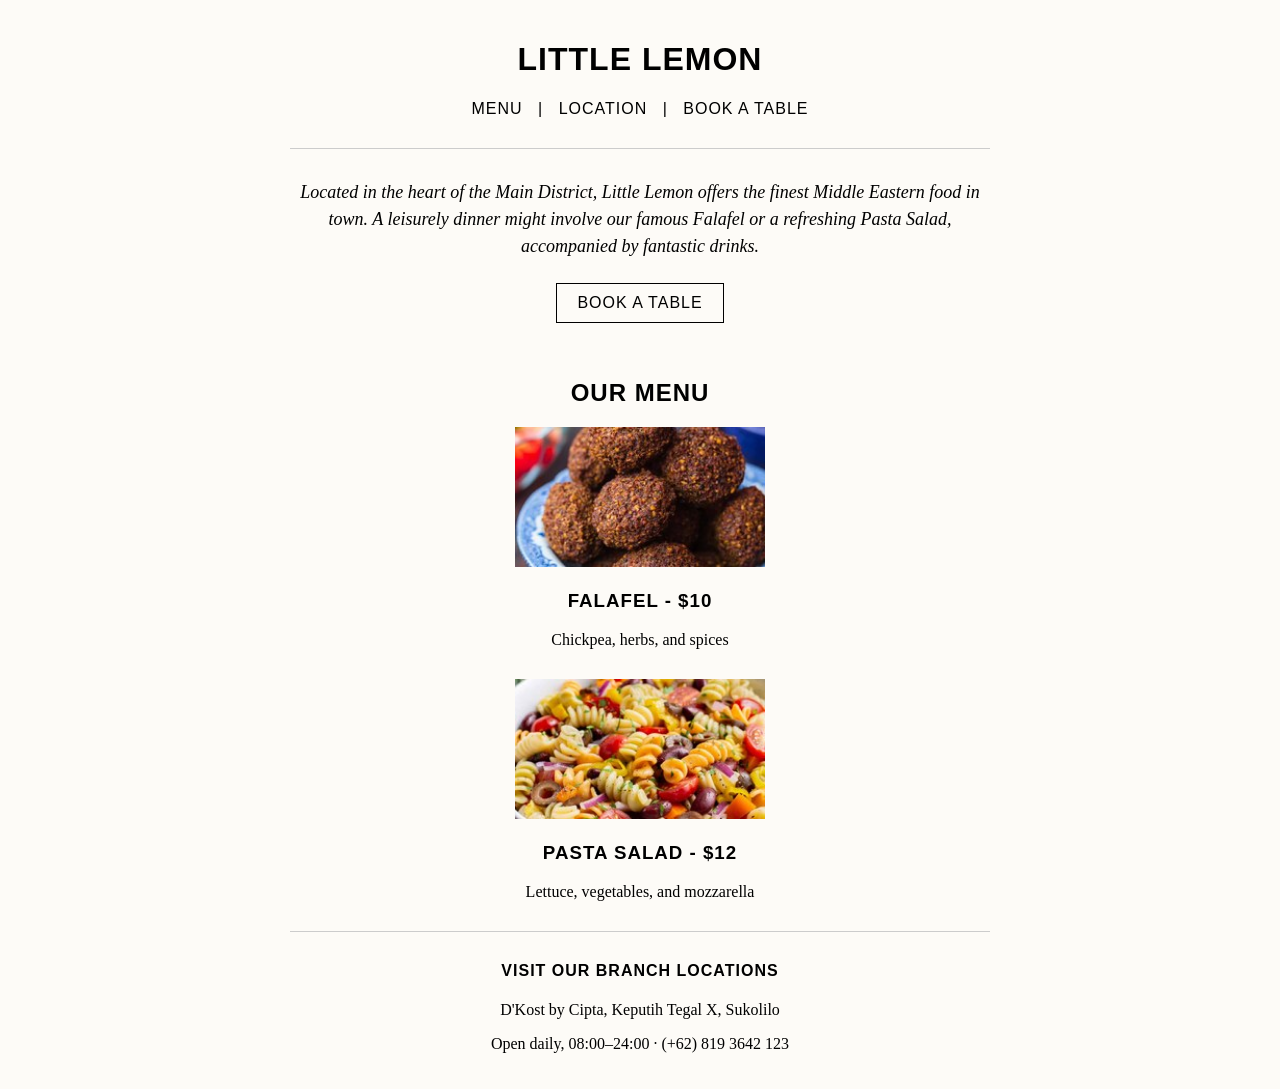
==== index.html @ 3c91d027 "Add files via upload" ====
<!DOCTYPE html>
<html>
  <head>
    <meta charset="UTF-8">
    <title>Little Lemon</title>
    <link rel="stylesheet" href="style.css">
  </head>
  <body>
    
    <header>
      <h1>LITTLE LEMON</h1>
      <nav>
        <a href="index.html">MENU</a> | 
        <a href="location.html">LOCATION</a> | 
        <a href="book.html">BOOK A TABLE</a>
      </nav>
    </header>

    <hr>

    <main>
      <div class="intro">
        <p>Located in the heart of the Main District, Little Lemon offers the finest Middle Eastern food in town. A leisurely dinner might involve our famous Falafel or a refreshing Pasta Salad, accompanied by fantastic drinks.</p>
        <br>
        <a href="book.html" class="button">BOOK A TABLE</a>
      </div>

      <br><br>

      <h2>OUR MENU</h2>
      
      <div class="menu-item">
        <img src="falafel.jpeg" width="250" alt="A falafel">
        <h3>FALAFEL - $10</h3>
        <p>Chickpea, herbs, and spices</p>
      </div>

      <div class="menu-item">
        <img src="salad.jpeg" width="250" alt="A pasta salad">
        <h3>PASTA SALAD - $12</h3>
        <p>Lettuce, vegetables, and mozzarella</p>
      </div>
    </main>

    <hr>

    <footer>
      <h4>VISIT OUR BRANCH LOCATIONS</h4>
      <p>D'Kost by Cipta, Keputih Tegal X, Sukolilo</p>
      <p>Open daily, 08:00–24:00 &middot; (+62) 819 3642 123</p>
    </footer>

  </body>
</html>
---- style.css ----
/* slide: s2-first-rules · indicator 1 · end state */
/* Little Lemon — style.css
   Built in class order. Each block is added on one deck section. */

/* ===== 1. A first rule: element selectors (§2) ===== */

/* Styling super basic ala tugas kelas */

body {
  background-color: #FDFBF7;
  color: #000;
  font-family: "Times New Roman", Times, serif;
  text-align: center;
  margin: 0 auto;
  max-width: 700px;
  padding: 20px;
}

h1, h2, h3, h4, nav, .button {
  font-family: Arial, sans-serif;
  letter-spacing: 1px;
}

nav a {
  text-decoration: none;
  color: black;
  margin: 0 10px;
}

.intro p {
  font-style: italic;
  font-size: 18px;
  line-height: 1.5;
  margin: 5px 0;
}

.button {
  display: inline-block;
  border: 1px solid black;
  padding: 10px 20px;
  text-decoration: none;
  color: black;
  background-color: transparent;
  cursor: pointer;
}

.button:hover {
  background-color: #eee;
}

.menu-item {
  margin-bottom: 30px;
}

hr {
  border: 0;
  border-top: 1px solid #ccc;
  margin: 30px 0;
}

input[type="text"], 
input[type="email"], 
input[type="number"], 
textarea {
  padding: 5px;
  font-family: Arial, sans-serif;
  border: 1px solid #999;
}
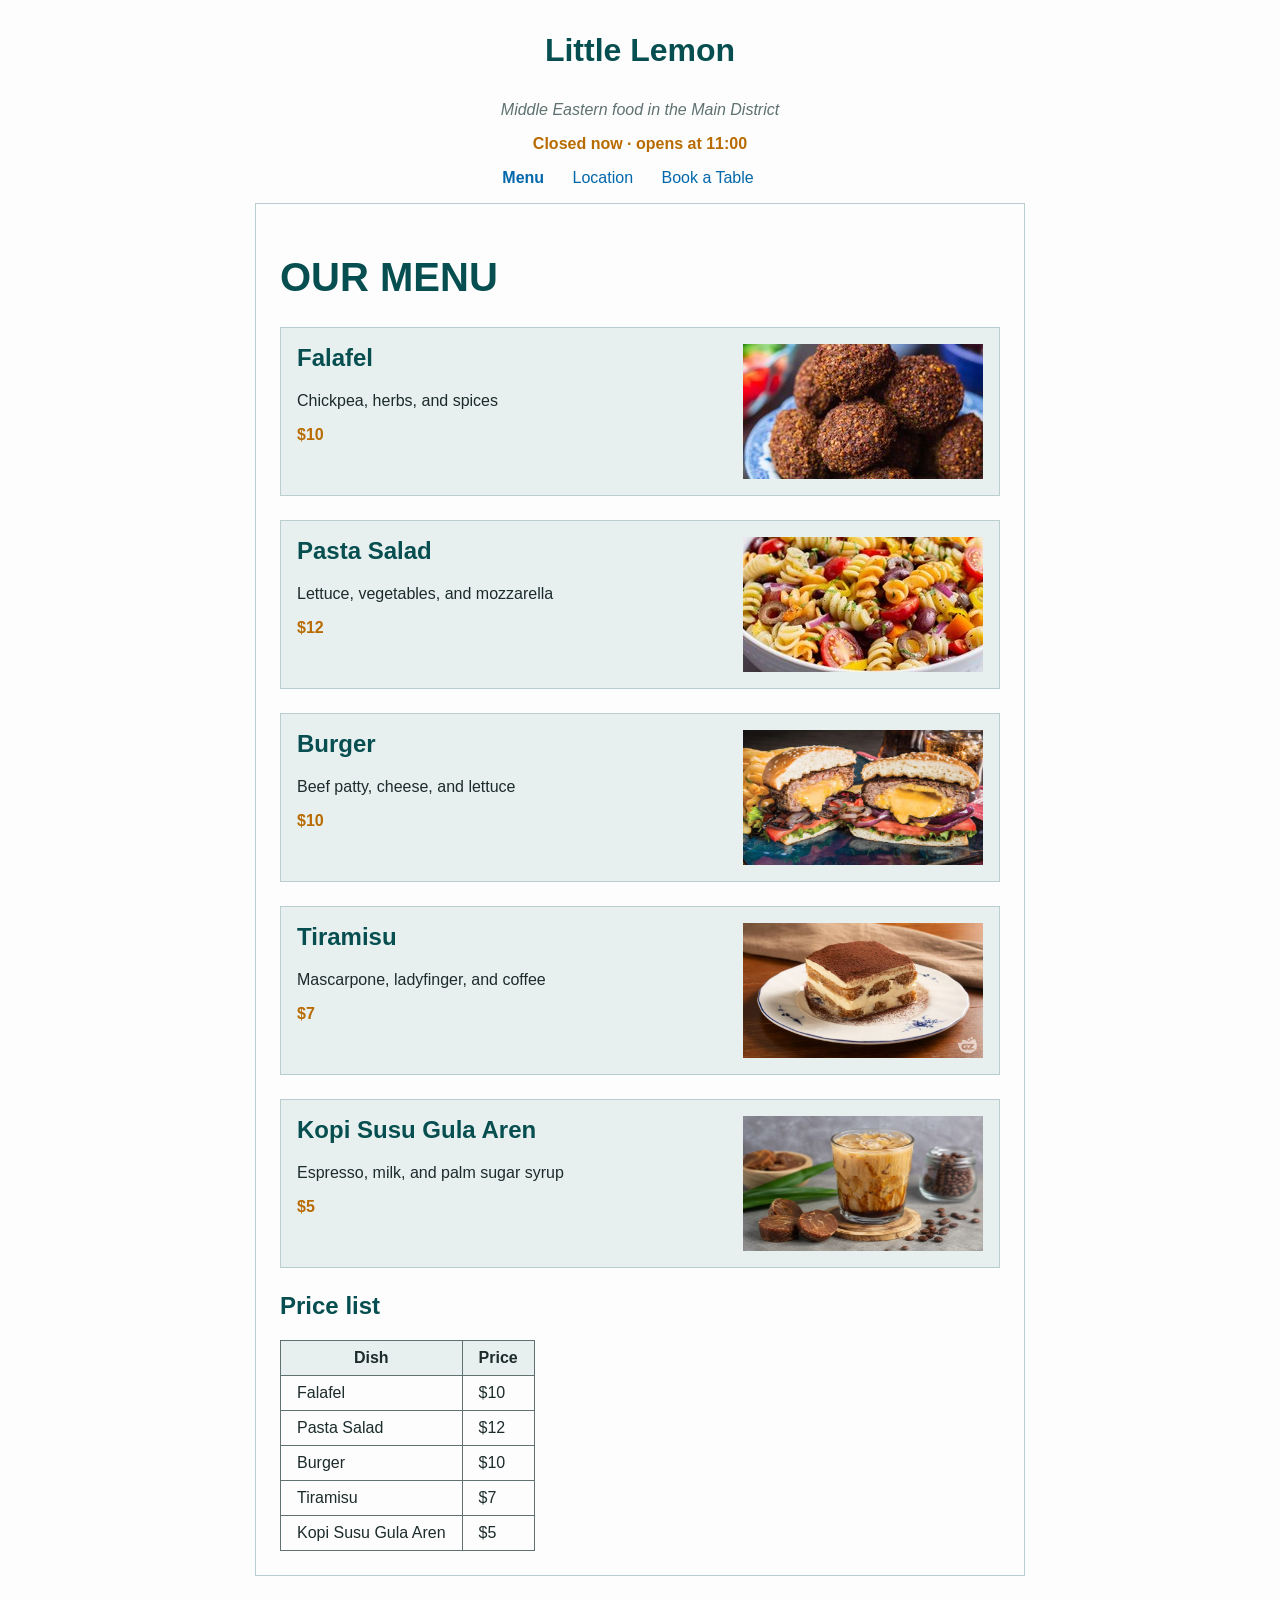
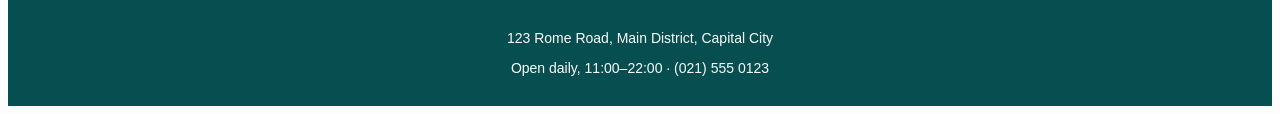
==== commit ad039023: "Add files via upload" ====
--- a/index.html
+++ b/index.html
@@ -1,54 +1,98 @@
+<!-- stage 7·4 · slide: s5-check · indicators 2, 6 · end state -->
 <!DOCTYPE html>
 <html>
   <head>
-    <meta charset="UTF-8">
     <title>Little Lemon</title>
+    <meta name="description" content="Middle Eastern food in the Main District.">
+    <meta name="author" content="John Doe">
     <link rel="stylesheet" href="style.css">
+    <script src="script.js" defer></script>
   </head>
   <body>
-    
     <header>
-      <h1>LITTLE LEMON</h1>
-      <nav>
-        <a href="index.html">MENU</a> | 
-        <a href="location.html">LOCATION</a> | 
-        <a href="book.html">BOOK A TABLE</a>
-      </nav>
+      <p id="site-name"><a href="index.html">Little Lemon</a></p>
+      <p id="tagline">Middle Eastern food in the Main District</p>
+      <p id="open-status">Open daily, 11:00–22:00</p>
     </header>
 
-    <hr>
+    <nav>
+      <ul>
+        <li><a href="index.html" class="current">Menu</a></li>
+        <li><a href="location.html">Location</a></li>
+        <li><a href="book.html">Book a Table</a></li>
+      </ul>
+    </nav>
 
     <main>
-      <div class="intro">
-        <p>Located in the heart of the Main District, Little Lemon offers the finest Middle Eastern food in town. A leisurely dinner might involve our famous Falafel or a refreshing Pasta Salad, accompanied by fantastic drinks.</p>
-        <br>
-        <a href="book.html" class="button">BOOK A TABLE</a>
+      <h1>Our Menu</h1>
+
+      <div class="dish">
+        <img src="falafel.jpeg" width="240" height="135" alt="A falafel">
+        <h2>Falafel</h2>
+        <p>Chickpea, herbs, and spices</p>
+        <p class="price">$10</p>
       </div>
 
-      <br><br>
-
-      <h2>OUR MENU</h2>
-      
-      <div class="menu-item">
-        <img src="falafel.jpeg" width="250" alt="A falafel">
-        <h3>FALAFEL - $10</h3>
-        <p>Chickpea, herbs, and spices</p>
+      <div class="dish">
+        <img src="salad.jpeg" width="240" height="135" alt="A pasta salad">
+        <h2>Pasta Salad</h2>
+        <p>Lettuce, vegetables, and mozzarella</p>
+        <p class="price">$12</p>
       </div>
 
-      <div class="menu-item">
-        <img src="salad.jpeg" width="250" alt="A pasta salad">
-        <h3>PASTA SALAD - $12</h3>
-        <p>Lettuce, vegetables, and mozzarella</p>
+      <div class="dish">
+        <img src="burger.jpeg" width="240" height="135" alt="A burger">
+        <h2>Burger</h2>
+        <p>Beef patty, cheese, and lettuce</p>
+        <p class="price">$10</p>
       </div>
+
+      <div class="dish">
+        <img src="tiramisu.jpeg" width="240" height="135" alt="A tiramisu">
+        <h2>Tiramisu</h2>
+        <p>Mascarpone, ladyfinger, and coffee</p>
+        <p class="price">$7</p>
+      </div>
+
+      <div class="dish">
+        <img src="kopi.jpeg" width="240" height="135" alt="A kopi">
+        <h2>Kopi Susu Gula Aren</h2>
+        <p>Espresso, milk, and palm sugar syrup</p>
+        <p class="price">$5</p>
+      </div>
+
+      <h2>Price list</h2>
+      <table>
+        <tr>
+          <th>Dish</th>
+          <th>Price</th>
+        </tr>
+        <tr>
+          <td>Falafel</td>
+          <td>$10</td>
+        </tr>
+        <tr>
+          <td>Pasta Salad</td>
+          <td>$12</td>
+        </tr>
+        <tr>
+          <td>Burger</td>
+          <td>$10</td>
+        </tr>
+        <tr>
+          <td>Tiramisu</td>
+          <td>$7</td>
+        </tr>
+        <tr>
+          <td>Kopi Susu Gula Aren</td>
+          <td>$5</td>
+        </tr>
+      </table>
     </main>
 
-    <hr>
-
     <footer>
-      <h4>VISIT OUR BRANCH LOCATIONS</h4>
-      <p>D'Kost by Cipta, Keputih Tegal X, Sukolilo</p>
-      <p>Open daily, 08:00–24:00 &middot; (+62) 819 3642 123</p>
+      <p>123 Rome Road, Main District, Capital City</p>
+      <p>Open daily, 11:00–22:00 · (021) 555 0123</p>
     </footer>
-
   </body>
-</html>+</html>
--- a/style.css
+++ b/style.css
@@ -1,68 +1,162 @@
-/* slide: s2-first-rules · indicator 1 · end state */
+/* stage 7·4 · slide: s5-check · indicators 2, 6 · end state */
 /* Little Lemon — style.css
    Built in class order. Each block is added on one deck section. */
 
 /* ===== 1. A first rule: element selectors (§2) ===== */
 
-/* Styling super basic ala tugas kelas */
-
 body {
-  background-color: #FDFBF7;
-  color: #000;
-  font-family: "Times New Roman", Times, serif;
-  text-align: center;
-  margin: 0 auto;
-  max-width: 700px;
-  padding: 20px;
+  font-family: "Helvetica Neue", Arial, sans-serif;
+  color: #1C2B2B;
+  background-color: #FCFDFC;
 }
 
-h1, h2, h3, h4, nav, .button {
-  font-family: Arial, sans-serif;
-  letter-spacing: 1px;
+h1 {
+  color: #064E4F;
 }
 
-nav a {
-  text-decoration: none;
-  color: black;
-  margin: 0 10px;
+h2 {
+  color: #064E4F;
 }
 
-.intro p {
-  font-style: italic;
-  font-size: 18px;
-  line-height: 1.5;
-  margin: 5px 0;
+/* ===== 2. Selectors: id, class, descendant, child, :hover (§2) ===== */
+
+#site-name {
+  font-size: 32px;
+  font-weight: bold;
 }
 
-.button {
-  display: inline-block;
-  border: 1px solid black;
-  padding: 10px 20px;
-  text-decoration: none;
-  color: black;
-  background-color: transparent;
-  cursor: pointer;
+#tagline {
+  color: #5F7171;
+  font-style: italic;
 }
 
-.button:hover {
-  background-color: #eee;
+.price {
+  font-weight: bold;
+  color: #B86B00;
 }
 
-.menu-item {
-  margin-bottom: 30px;
+header a {
+  color: #064E4F;
+  text-decoration: none;
 }
 
-hr {
-  border: 0;
-  border-top: 1px solid #ccc;
-  margin: 30px 0;
+nav > ul > li > a {
+  color: #0067AC;
+  text-decoration: none;
 }
 
-input[type="text"], 
-input[type="email"], 
-input[type="number"], 
-textarea {
-  padding: 5px;
-  font-family: Arial, sans-serif;
-  border: 1px solid #999;
-}+nav a:hover {
+  text-decoration: underline;
+}
+
+a.current {
+  font-weight: bold;
+}
+
+/* ===== 3. Colour and text (§3) ===== */
+
+h1 {
+  font-size: 40px;
+  text-transform: uppercase;
+}
+
+footer {
+  color: #FCFDFC;
+  background-color: #064E4F;
+  font-size: 14px;
+}
+
+/* ===== 4. Box model (§4) ===== */
+
+main {
+  width: 720px;
+  padding: 24px;
+  border: 1px solid #B9CECE;
+}
+
+.dish {
+  min-height: 135px;
+  padding: 16px;
+  margin-bottom: 24px;
+  border: 1px solid #B9CECE;
+  background-color: #E8EFEF;
+}
+
+table, th, td {
+  border: 1px solid #5F7171;
+  border-collapse: collapse;
+}
+
+th, td {
+  padding: 8px 16px;
+}
+
+th {
+  background-color: #E8EFEF;
+}
+
+footer {
+  padding: 16px 24px;
+}
+
+/* ===== 5. Document flow and alignment (§5) ===== */
+
+nav ul {
+  list-style: none;
+  padding: 0px;
+}
+
+nav li {
+  display: inline;
+  margin-right: 24px;
+}
+
+main {
+  margin-left: auto;
+  margin-right: auto;
+  margin-bottom: 24px;
+}
+
+header {
+  text-align: center;
+}
+
+nav {
+  text-align: center;
+}
+
+.dish img {
+  float: right;
+  margin-left: 16px;
+  margin-bottom: 8px;
+}
+
+.dish h2 {
+  margin-top: 0px;
+}
+
+footer {
+  text-align: center;
+}
+
+/* ===== 6. States and messages set by script (Week 5) ===== */
+
+.open {
+  color: #064E4F;
+  font-weight: bold;
+}
+
+.closed {
+  color: #B86B00;
+  font-weight: bold;
+}
+
+#seating-note, #requests-count {
+  color: #5F7171;
+  font-size: 14px;
+}
+
+#form-message {
+  color: #B86B00;
+  font-weight: bold;
+}
